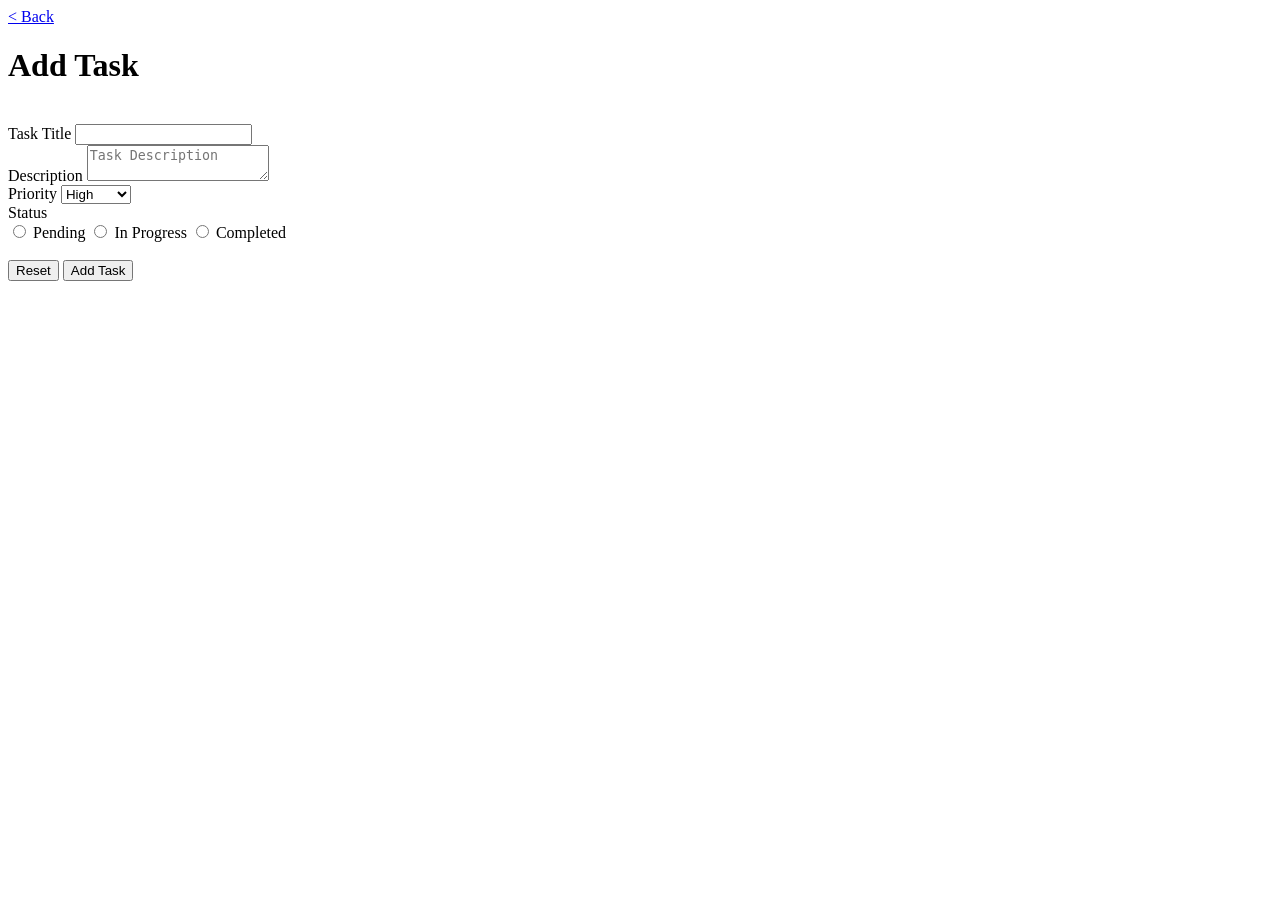
==== form.html @ 3f052401 "implement add task form" ====
<!DOCTYPE html>
<html>
    <head>
        <title>Task Form</title>
        <meta name="viewport" content="width=device-width, initial-scale=1.0">
        <link rel="stylesheet" href="style.css">
    </head>
    <header class="head">
        <nav class="navbar">
            <a href="index.html">&lt; Back</a>
        </nav>
    </header>
    <body>
        <div class="main">
        <form class="form">
            <h1 class="form title">Add Task</h1>
            <br>
            <label class="label">Task Title</label>
            <input type="text">
            <br>
            <label class="label">Description</label>
            <textarea placeholder="Task Description"></textarea>
            <br>
            <label class="label">Priority</label>
            <select class="radio">
                <option>High</option>
                <option>Medium</option>
                <option>Low</option>
            </select>
            <br>
            <label class="label">Status</label>
            <br>
            <div class="status">
            <input type="radio">
            <label class="label">Pending</label>
            <input type="radio">
            <label class="label">In Progress</label>
            <input type="radio">
            <label class="label">Completed</label>
            </div>
            <br>
            <button type="reset" class="reset">Reset</button>
            <button type="submit" class="submit">Add Task</button>
        </form>
        </div>
    </body>
</html>
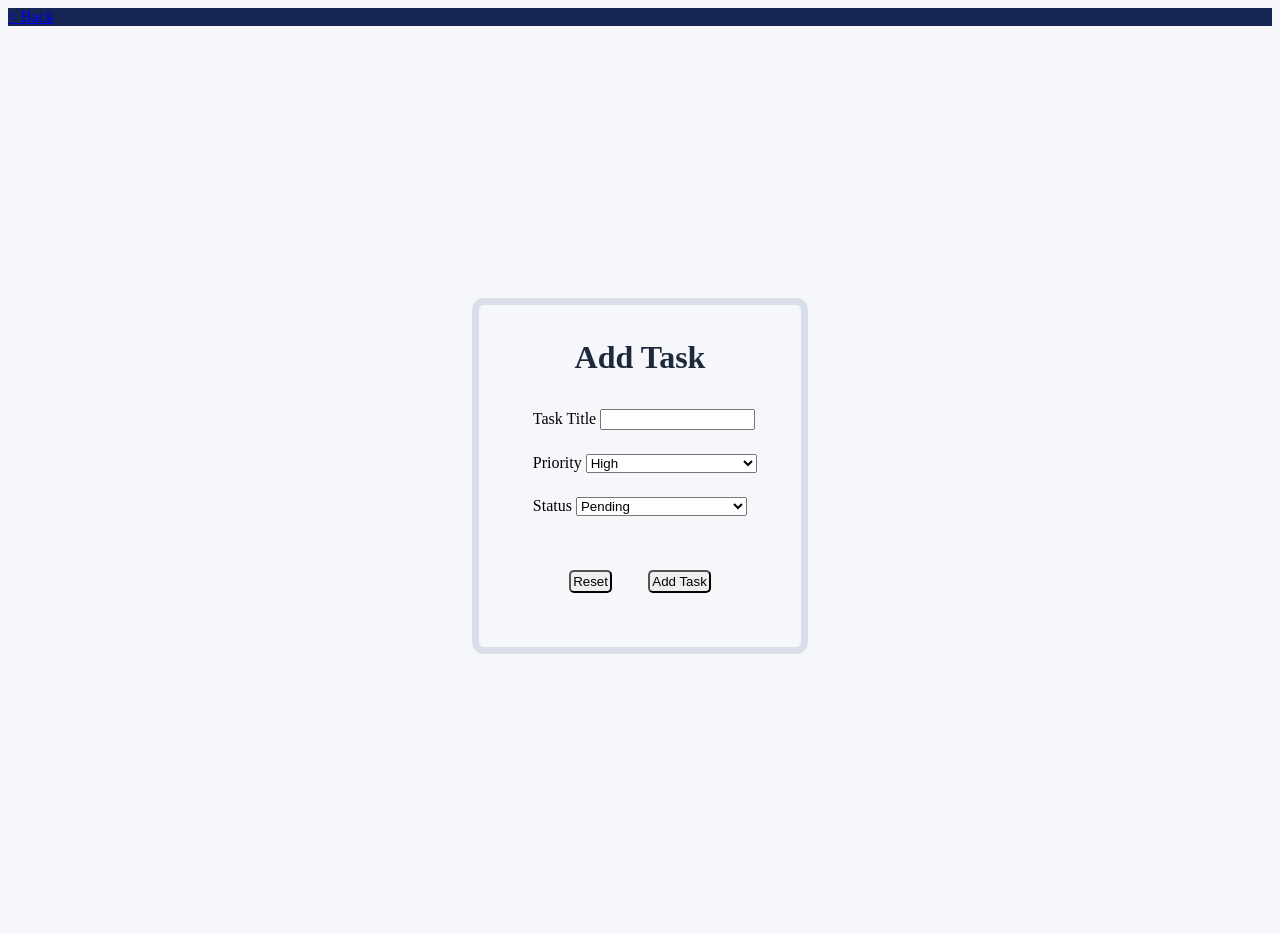
==== commit 65e4e020: "Add little css and improve structure" ====
--- a/form.html
+++ b/form.html
@@ -12,36 +12,33 @@
     </header>
     <body>
         <div class="main">
-        <form class="form">
-            <h1 class="form title">Add Task</h1>
-            <br>
-            <label class="label">Task Title</label>
-            <input type="text">
-            <br>
-            <label class="label">Description</label>
-            <textarea placeholder="Task Description"></textarea>
-            <br>
-            <label class="label">Priority</label>
-            <select class="radio">
-                <option>High</option>
-                <option>Medium</option>
-                <option>Low</option>
-            </select>
-            <br>
-            <label class="label">Status</label>
-            <br>
-            <div class="status">
-            <input type="radio">
-            <label class="label">Pending</label>
-            <input type="radio">
-            <label class="label">In Progress</label>
-            <input type="radio">
-            <label class="label">Completed</label>
-            </div>
-            <br>
-            <button type="reset" class="reset">Reset</button>
-            <button type="submit" class="submit">Add Task</button>
-        </form>
+          <form class="form">
+            <h1 class="form-title">Add Task</h1>
+                <section class="form-field">
+                <label class="label">Task Title</label>
+                <input type="text">
+                </section>
+                <section class="form-field">
+                <label class="label">Priority</label>
+                <select class="ts-priority">
+                    <option>High</option>
+                    <option>Medium</option>
+                    <option>Low</option>
+                </select>
+                </section>
+                <section class="form-field">
+                <label class="label">Status</label>
+                <select class="ts-radio">
+                    <option>Pending</option>
+                    <option>In Progress</option>
+                    <option>Completed</option>
+                </select>
+                </section>
+                <section class="form-btn">
+                <button type="reset" class="reset">Reset</button>
+                <button type="submit" class="submit">Add Task</button>
+                </section>
+           </form>
         </div>
     </body>
 </html>
--- a/style.css
+++ b/style.css
@@ -0,0 +1,94 @@
+body{
+    background-color: #F5F7FB;
+}
+.navbar{
+    display: flex;
+    justify-content: space-between;
+    align-items: center;
+    
+}
+.nav-link a{
+    color: #F5F7FB;
+    margin-right: 30px;
+    display: inline;
+    padding: 30px;
+    justify-content: space-evenly;
+    align-items: center;
+}
+img{
+    height: 10vh;
+    width: 50vh;
+}
+.dlt-btn{
+    background-color: rgba(255, 0, 0, 0.575);
+    font-weight: 200;
+    font-size: medium;
+
+}
+.dlt-btn:hover{
+    background-color: red;
+    font-weight: 300;
+}
+.main{
+    display: flex;
+    justify-content: center;
+    align-items: center;
+    height: 100vh;
+}
+form{
+    padding: 12px;
+    border: 7px #d8dfe8 solid;
+    border-radius: 12px;
+    justify-content: space-evenly;
+    background-color: #F5F7FB;
+}
+.form-field{
+    padding: 12px;
+    margin-left: 30px;
+}
+.form-title{
+    color: #1E293B;
+    text-align: center;
+}
+.form.label{
+    padding: 50px;
+    margin-bottom: 10px;
+    justify-content: space-around;
+}
+input[type=text]{
+    width: 60%;
+    display: inline-block;
+}
+.ts-radio{
+    width: 70%;
+    display:inline-block;
+}
+.ts-priority{
+    width: 70%;
+    display:inline-block;
+}
+.form-btn{
+    padding: 12px;
+    margin: 30px;
+    display: flex;
+    justify-content: space-evenly;
+    align-items: center;
+}
+.reset{
+    padding: 2px;
+    border-radius: 5px;
+}
+.submit{
+    padding: 2px;
+    border-radius: 5px;
+}
+.submit:hover{
+    color: #3730A3;
+}
+.reset:hover{
+    color:#3730A3;
+}
+nav{
+    background-color: #172554;
+}
+
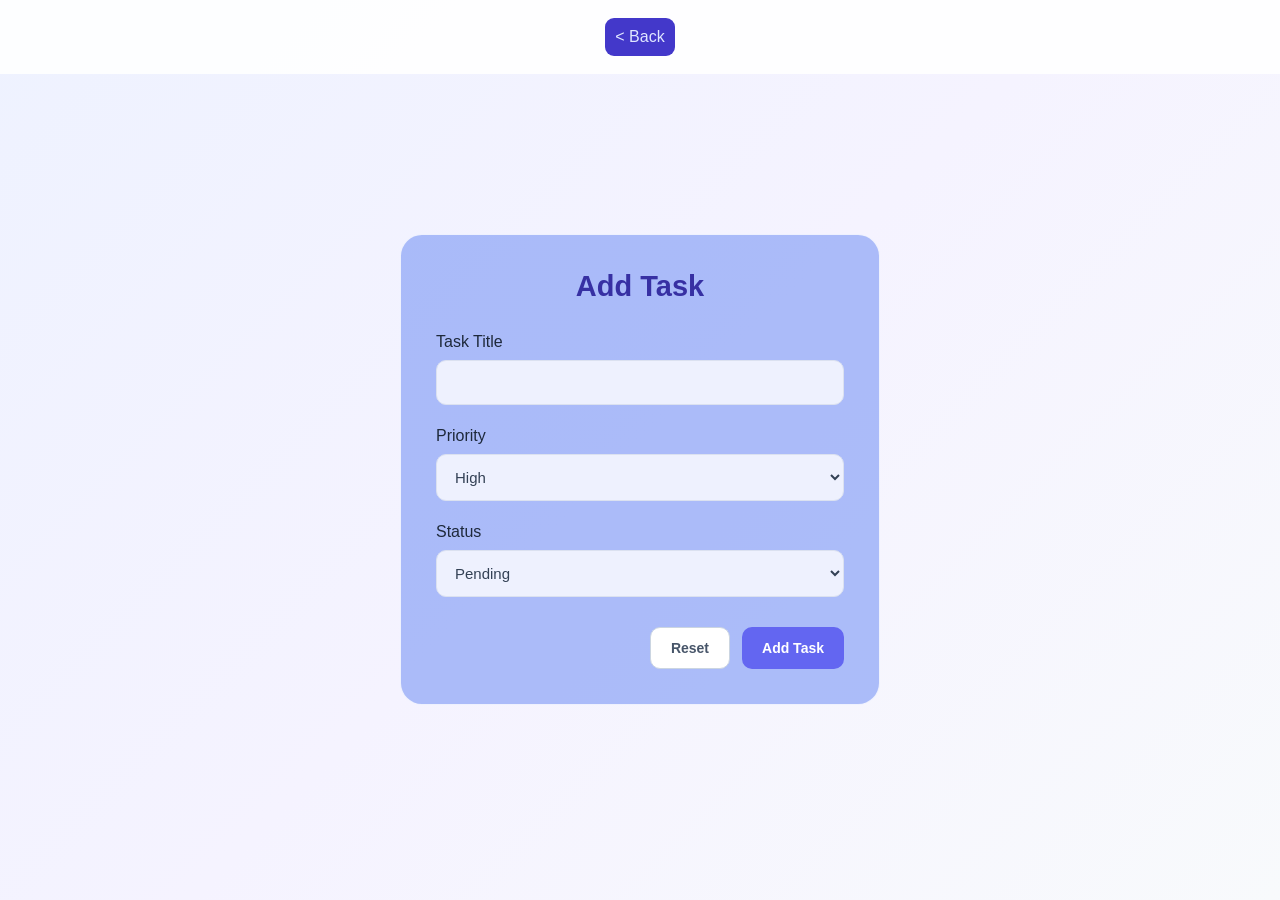
==== commit 0a57d690: "week 1 task with complete css" ====
--- a/form.html
+++ b/form.html
@@ -3,14 +3,12 @@
     <head>
         <title>Task Form</title>
         <meta name="viewport" content="width=device-width, initial-scale=1.0">
-        <link rel="stylesheet" href="style.css">
+        <link rel="stylesheet" href="forms_style.css">
     </head>
-    <header class="head">
-        <nav class="navbar">
+    <body>
+        <nav class="navbar-form">
             <a href="index.html">&lt; Back</a>
         </nav>
-    </header>
-    <body>
         <div class="main">
           <form class="form">
             <h1 class="form-title">Add Task</h1>
--- a/forms_style.css
+++ b/forms_style.css
@@ -0,0 +1,109 @@
+* {
+    margin: 0;
+    padding: 0;
+    box-sizing: border-box;
+}
+body{
+    width: 100%;
+    min-width: 0;
+    margin: 0;
+    font-family: Arial, Helvetica, sans-serif;
+    color: #1e293b;
+    background: linear-gradient(135deg, #eef2ff, #f5f3ff, #f8fafc);
+    min-height: 100vh;
+}
+h1, h2, p {
+    margin-top: 0;
+}
+h1 {
+    color: #312e81;
+}
+h2 {
+    color: #3730a3;
+    margin-bottom: 15px;
+    
+}
+.navbar-form{
+    display: flex;
+    align-items: center;
+    justify-content: center;
+    flex-wrap: wrap;
+    background: rgba(255, 255, 255, 0.9);
+    padding: 18px 5%; 
+}
+.navbar-form a {
+    background-color: #4338ca;
+    text-decoration: none;
+    color: #e0e7ff;
+    padding: 10px;
+    border-radius: 9px;
+    text-align: center;
+}
+.main {
+    width: 100%;
+    min-width: 0;
+    min-height: 70vh;
+    margin-top: 80px;
+    display: flex;
+    justify-content: center;
+    align-items: center;
+    padding: 35px 20px;
+}
+.form {
+    width: 100%;
+    min-width: 0;
+    max-width: 480px;
+    padding: 35px;
+    background-color: rgba(109, 140, 244, 0.55);
+    border: 1px solid rgba(255, 255, 255, 0.8);
+    border-radius: 22px;
+}
+.form-title {
+    text-align: center;
+    font-size: 29px;
+    margin-bottom: 30px;
+    color: #3730a3;
+}
+.form-field {
+    min-width: 0;
+    display: flex;
+    flex-direction: column;
+    margin-bottom: 22px;
+    gap: 9px;
+}
+.form-field input[type="text"],
+.form-field select {
+    width: 100%;
+    min-width: 0;
+    max-width: 100%;
+    padding: 13px 14px;
+    border: 1px solid #dbe1f0;
+    border-radius: 10px;
+    background-color: rgba(255, 255, 255, 0.8);
+    color: #334155;
+    font-size: 15px;
+    outline: none;
+}
+.form-btn {
+    display: flex;
+    justify-content: flex-end;
+    gap: 12px;
+    margin-top: 30px;
+}
+.form-btn button {
+    padding: 12px 20px;
+    border-radius: 10px;
+    font-size: 14px;
+    font-weight: bold;
+    
+}
+.reset {
+    background-color: white;
+    color: #475569;
+    border: 1px solid #cbd5e1;
+}
+.submit {
+    background-color: #6366f1;
+    color: white;
+    border: none;
+}
